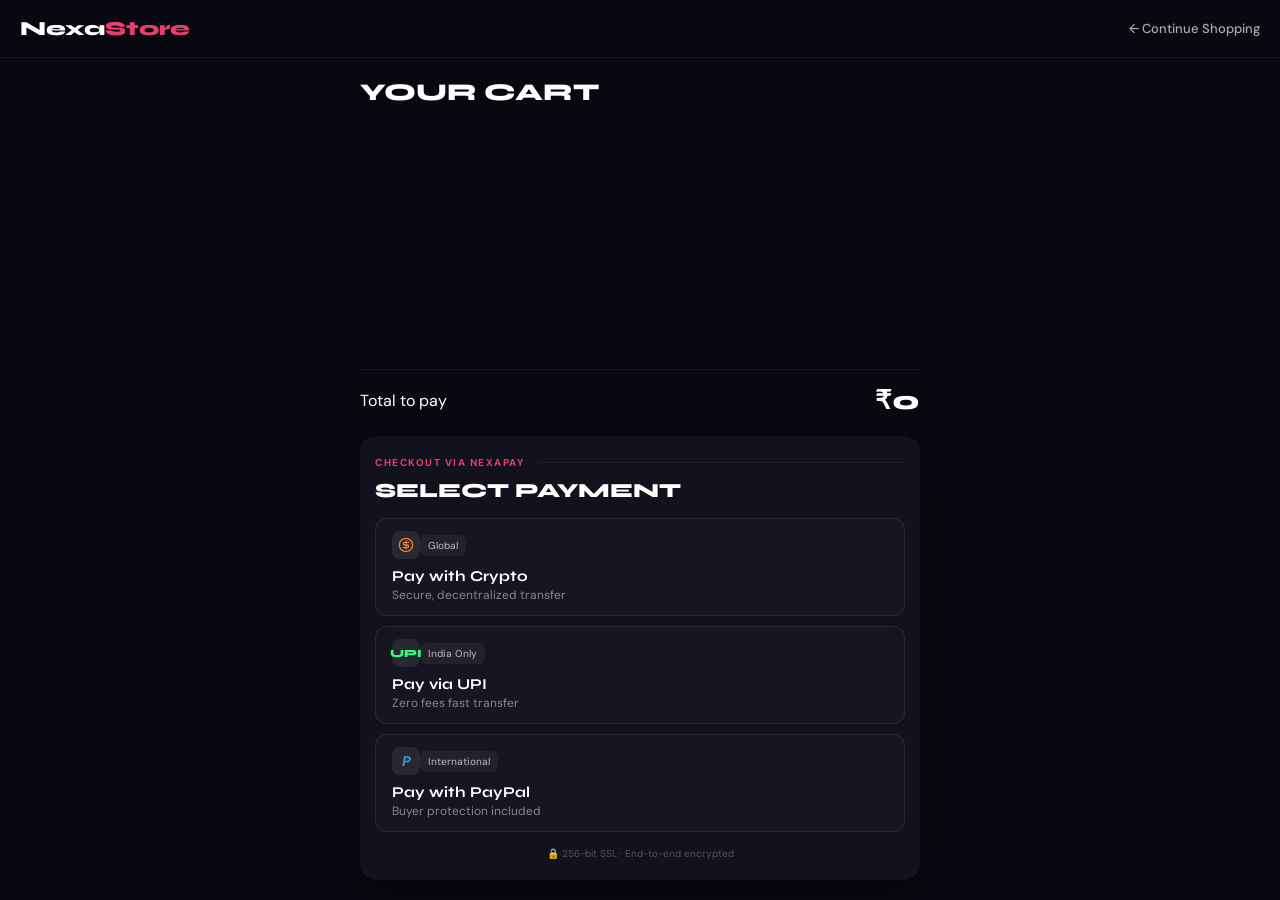
==== checkout.html @ 0b1c762f "Add files via upload" ====
<!DOCTYPE html>
<html lang="en">
<head>
  <meta charset="UTF-8">
  <meta name="viewport" content="width=device-width, initial-scale=1.0, maximum-scale=1.0, user-scalable=no">
  <title>Checkout — NexaStore</title>
  
  <link href="https://fonts.googleapis.com/css2?family=Syne:wght@700;800&family=DM+Sans:wght@400;500;600&display=swap" rel="stylesheet">
  
  <style>
    /* 🔥 1. TUMHARA ORIGINAL COLOR THEME 🔥 */
    :root {
      --accent: #e63f6f; 
      --bg: #080810; 
      --card: #12121e; 
      --text: #fff; 
      --border: rgba(255,255,255,0.05);
    }
    
    * { box-sizing: border-box; margin: 0; padding: 0; -webkit-tap-highlight-color: transparent; }
    
    body { background-color: var(--bg); color: var(--text); font-family: 'DM Sans', sans-serif; overflow: hidden; height: 100vh; height: 100dvh; display: flex; flex-direction: column; }
    header { flex-shrink: 0; display: flex; justify-content: space-between; align-items: center; padding: 16px 20px; border-bottom: 1px solid var(--border); background: var(--bg); }
    .logo { font-family: 'Syne', sans-serif; font-size: 20px; font-weight: 800; }
    .logo span { color: var(--accent); }
    .back-link { color: #aaa; text-decoration: none; font-size: 13px; font-weight: 500; }

    .checkout-container { flex: 1; display: flex; flex-direction: column; padding: 20px; max-width: 600px; width: 100%; margin: 0 auto; overflow: hidden; }
    .cart-title { flex-shrink: 0; font-family: 'Syne', sans-serif; font-size: 24px; font-weight: 800; margin-bottom: 15px; text-transform: uppercase; }
    .cart-list { flex: 1; overflow-y: auto; border-bottom: 1px solid var(--border); padding-bottom: 10px; margin-bottom: 15px; min-height: 0; padding-right: 5px; }
    .cart-list::-webkit-scrollbar { display: none; }
    .cart-list { -ms-overflow-style: none; scrollbar-width: none; }
    .total-row { flex-shrink: 0; display: flex; justify-content: space-between; align-items: center; margin-bottom: 20px; }
    .total-label { color: #aaa; font-size: 15px; }
    .total-amount { font-family: 'Syne', sans-serif; font-size: 26px; font-weight: 800; color: #fff; }

    /* GLOW EFFECT */
    .payment-card, .cart-list > div, .custom-modal-content { 
      background: var(--card); border-radius: 16px; position: relative;
      transform: translateZ(0); overflow: hidden;
    }
    .payment-card { flex-shrink: 0; padding: 20px 15px; box-shadow: 0 1rem 2rem -1rem black; }
    .payment-card::before, .cart-list > div::before, .custom-modal-content::before {
      content: ""; position: absolute; inset: 0; border-radius: inherit;
      background: radial-gradient(300px circle at var(--x, 50%) var(--y, 50%), rgba(230, 63, 111, 0.15), transparent 100%);
      opacity: 0; transition: opacity 0.3s ease; pointer-events: none; z-index: 0;
    }
    .payment-card::after, .cart-list > div::after, .custom-modal-content::after {
      content: ""; position: absolute; inset: 0; border-radius: inherit; padding: 1px;
      background: radial-gradient(200px circle at var(--x, 50%) var(--y, 50%), rgba(230, 63, 111, 1), rgba(255, 255, 255, 0.05));
      -webkit-mask: linear-gradient(#fff 0 0) content-box, linear-gradient(#fff 0 0);
      -webkit-mask-composite: xor; mask-composite: exclude;
      opacity: 0; transition: opacity 0.3s ease; pointer-events: none; z-index: 0;
    }
    .payment-card:hover::before, .payment-card:hover::after,
    .cart-list > div:hover::before, .cart-list > div:hover::after,
    .custom-modal-content:hover::before, .custom-modal-content:hover::after { opacity: 1; }
    .payment-card > *, .cart-list > div > *, .custom-modal-content > * { position: relative; z-index: 1; }

    /* BENTO BUTTONS */
    .payment-eyebrow { color: var(--accent); font-size: 10px; font-weight: 700; letter-spacing: 1.5px; text-transform: uppercase; margin-bottom: 10px; display: flex; align-items: center; }
    .payment-eyebrow::after { content: ''; flex: 1; height: 1px; background: var(--border); margin-left: 15px; }
    .payment-title { font-family: 'Syne', sans-serif; font-size: 20px; font-weight: 800; margin-bottom: 15px; line-height: 1.2; text-transform: uppercase; }
    .bento-grid { display: grid; grid-template-columns: 1fr; gap: 10px; }
    .bento-btn { position: relative; padding: 12px 16px; border-radius: 12px; background-color: rgba(255,255,255,0.02); border: 1px solid rgba(255,255,255,0.08); cursor: pointer; text-align: left; display: flex; flex-direction: column; gap: 8px; color: white; font-family: 'DM Sans', sans-serif; transition: transform 0.3s, background-color 0.3s; z-index: 10; }
    .bento-btn:hover { transform: translateY(-3px); background-color: rgba(255,255,255,0.04); }
    .bento-header { display: flex; justify-content: space-between; align-items: center; }
    .bento-icon { width: 28px; height: 28px; border-radius: 8px; display: flex; align-items: center; justify-content: center; background: rgba(255,255,255,0.08); }
    .bento-badge { font-size: 10px; font-weight: 500; padding: 4px 8px; border-radius: 6px; background: rgba(255,255,255,0.05); color: #aaa; }
    .bento-title { font-family: 'Syne', sans-serif; font-weight: 700; font-size: 15px; color: #fff; margin-bottom: 2px; }
    .bento-desc { font-size: 12px; color: #888; }
    .icon-crypto { color: #e67e22; } .icon-upi { color: #32ff7e; font-family: 'Syne', sans-serif; font-weight: 800; font-size: 11px; } .icon-paypal { color: #3498db; font-weight: 800; font-style: italic; font-size: 14px; }
    .ssl-text { text-align: center; color: #555; font-size: 10px; margin-top: 15px; }

    /* MODALS & FIX FOR MOBILE SCROLLING */
    .custom-modal-overlay { position: fixed; inset: 0; background: rgba(0,0,0,0.8); backdrop-filter: blur(8px); display: flex; justify-content: center; align-items: center; z-index: 9999; opacity: 0; pointer-events: none; transition: opacity 0.3s ease; padding: 20px; }
    .custom-modal-overlay.open { opacity: 1; pointer-events: auto; }
    
    .custom-modal-content { 
      background: #151520; border: 1px solid rgba(255,255,255,0.1); border-radius: 20px; 
      width: 100%; max-width: 360px; padding: 30px 20px; text-align: center; 
      transform: scale(0.95); opacity: 0; transition: all 0.3s; 
      max-height: 85vh; overflow-y: auto; scrollbar-width: none; 
    }
    .custom-modal-content::-webkit-scrollbar { display: none; }
    
    .custom-modal-overlay.open .custom-modal-content { transform: scale(1); opacity: 1; }
    .modal-close-btn { position: absolute; top: 15px; right: 15px; background: rgba(255,255,255,0.05); border: none; color: white; width: 30px; height: 30px; border-radius: 50%; font-size: 18px; cursor: pointer; z-index: 10; }

    /* WAITING BUTTON */
    .rainbow-wrapper { display: flex; justify-content: center; align-items: center; margin: 30px 0 20px 0; }
    .rainbow-btn { position: relative; width: 140px; height: 40px; display: flex; align-items: center; justify-content: center; background: black; border-radius: 12px; color: white; font-weight: 900; font-size: 14px; cursor: pointer; border: none; }
    .rainbow-btn::before, .rainbow-btn::after { content: ''; position: absolute; inset: -2px; border-radius: 14px; background: linear-gradient(45deg, #fb0094, #0000ff, #00ff00, #ffff00, #ff0000, #fb0094, #0000ff, #00ff00, #ffff00, #ff0000); background-size: 400%; z-index: -1; animation: rainbow-anim 20s linear infinite; }
    .rainbow-btn::after { filter: blur(30px); }
    @keyframes rainbow-anim { 0% { background-position: 0 0; } 50% { background-position: 400% 0; } 100% { background-position: 0 0; } }

    /* SHINY GET LINK BUTTON */
    .shiny-wrap { position: relative; margin: 30px auto; width: 120px; height: 60px; display: flex; justify-content: center; }
    .shiny-wrap:hover .shiny-outer, .shiny-wrap:hover .shiny-mid, .shiny-wrap:hover .shiny-inner { opacity: 0.75; }
    .shiny-wrap:active .shiny-outer, .shiny-wrap:active .shiny-mid, .shiny-wrap:active .shiny-inner { opacity: 1; }
    .shiny-action { position: absolute; inset: 0; width: 100%; height: 100%; z-index: 20; opacity: 0; cursor: pointer; }
    .shiny-layer { position: absolute; overflow: hidden; transition: opacity 0.3s; pointer-events: none; }
    .shiny-bg { position: absolute; inset: -150%; animation: speen 8s cubic-bezier(0.56,0.15,0.28,0.86) infinite, woah 4s infinite; }
    .shiny-outer { inset: 0; z-index: -20; opacity: 0.5; filter: blur(2em) url(#unopaq); }
    .shiny-outer .shiny-bg { background: linear-gradient(90deg, #f50 30%, transparent 50%, #05f 70%); }
    .shiny-mid { inset: -0.125em; z-index: -20; opacity: 0.5; border-radius: 0.75em; filter: blur(0.25em) url(#unopaq2); }
    .shiny-mid .shiny-bg { background: linear-gradient(90deg, #f95 20%, transparent 45%, transparent 55%, #59f 80%); }
    .shiny-border { padding: 0.5px; background: rgba(0,0,0,0.3); border-radius: 17px; width: 100%; height: 100%; position: relative; clip-path: path("M 90 0 C 121 0 126 5 126 33 C 126 61 121 66 90 66 L 33 66 C 5 66 0 61 0 33 C 0 5 5 0 33 0 Z"); }
    .shiny-inner { inset: -2px; z-index: -10; opacity: 0.5; filter: blur(2px) url(#unopaq3); border-radius: inherit; }
    .shiny-inner .shiny-bg { background: linear-gradient(90deg, #fc9 30%, transparent 45%, transparent 55%, #9cf 70%); }
    .shiny-surface { display: flex; align-items: center; justify-content: center; width: 100%; height: 100%; background: #111215; color: white; font-weight: bold; font-family: 'DM Sans', sans-serif; clip-path: path("M 90 0 C 115 0 120 5 120 30 C 120 55 115 60 90 60 L 30 60 C 5 60 0 55 0 30 C 0 5 5 0 30 0 Z"); border-radius: 0.875em; }
    @keyframes speen { 0% { transform: rotate(10deg); } 50% { transform: rotate(190deg); } 100% { transform: rotate(370deg); } }
    @keyframes woah { 0%, 100% { transform: scale(1); } 50% { transform: scale(0.75); } }
  </style>
</head>
<body>
  <svg style="position: absolute; width: 0; height: 0;">
    <filter width="300%" x="-100%" height="300%" y="-100%" id="unopaq"><feColorMatrix values="1 0 0 0 0 0 1 0 0 0 0 0 1 0 0 0 0 0 9 0" /></filter>
    <filter width="300%" x="-100%" height="300%" y="-100%" id="unopaq2"><feColorMatrix values="1 0 0 0 0 0 1 0 0 0 0 0 1 0 0 0 0 0 3 0" /></filter>
    <filter width="300%" x="-100%" height="300%" y="-100%" id="unopaq3"><feColorMatrix values="1 0 0 0.2 0 0 1 0 0.2 0 0 0 1 0.2 0 0 0 0 2 0" /></filter>
  </svg>

  <header>
    <div class="logo">Nexa<span>Store</span></div>
    <a href="index.html" class="back-link">← Continue Shopping</a>
  </header>

  <div class="checkout-container">
    <h1 class="cart-title">Your Cart</h1>
    <div id="checkoutCartList" class="cart-list"></div>
    <div class="total-row"><span>Total to pay</span><span id="checkoutTotalAmount" class="total-amount">₹0</span></div>

    <div class="payment-card" id="glowCard">
      <div class="payment-eyebrow">Checkout via NexaPay</div>
      <h2 class="payment-title">Select Payment</h2>

      <div class="bento-grid">
        <button class="bento-btn" onclick="openCryptoModal()">
          <div class="bento-header">
            <div class="bento-icon icon-crypto"><svg width="16" height="16" viewBox="0 0 24 24" fill="none" stroke="currentColor" stroke-width="2" stroke-linecap="round" stroke-linejoin="round"><circle cx="12" cy="12" r="10"></circle><path d="M16 8h-6a2 2 0 1 0 0 4h4a2 2 0 1 1 0 4H8"></path><path d="M12 18V6"></path></svg></div>
            <span class="bento-badge">Global</span>
          </div>
          <div><div class="bento-title">Pay with Crypto</div><div class="bento-desc">Secure, decentralized transfer</div></div>
        </button>

        <button class="bento-btn" onclick="openUpiModal()">
          <div class="bento-header">
            <div class="bento-icon icon-upi">UPI</div>
            <span class="bento-badge">India Only</span>
          </div>
          <div><div class="bento-title">Pay via UPI</div><div class="bento-desc">Zero fees fast transfer</div></div>
        </button>

        <button class="bento-btn">
          <div class="bento-header">
            <div class="bento-icon icon-paypal">P</div>
            <span class="bento-badge">International</span>
          </div>
          <div><div class="bento-title">Pay with PayPal</div><div class="bento-desc">Buyer protection included</div></div>
        </button>
      </div>
      <div class="ssl-text">🔒 256-bit SSL · End-to-end encrypted</div>
    </div>
  </div>

  <div id="upiModal" class="custom-modal-overlay">
    <div class="custom-modal-content" id="upiModalContent">
      <button class="modal-close-btn" onclick="closeUpiModal()">×</button>
      
      <div id="qrView">
        <h2 style="font-family: 'Syne', sans-serif; font-size: 22px; margin-bottom: 20px;">Scan & Pay</h2>
        
        <div style="background: white; padding: 15px; border-radius: 16px; display: inline-block; margin-bottom: 15px;">
          <img id="upiQrImage" src="" alt="UPI QR Code" style="width: 180px; height: 180px; object-fit: contain; display: block;">
        </div>
        
        <div style="margin-bottom: 15px;">
          <p style="color: #aaa; font-size: 13px; margin-bottom: 2px;">Amount to Pay:</p>
          <h3 id="upiExactAmount" style="color: #32ff7e; font-family: 'Syne', sans-serif; font-size: 24px; font-weight: 800;">₹0</h3>
        </div>
        
        <p style="color: #888; font-size: 13px; margin-bottom: 8px;">Or pay directly to this UPI ID:</p>
        <div style="display: flex; align-items: center; justify-content: space-between; background: rgba(255,255,255,0.05); padding: 12px 15px; border-radius: 12px; border: 1px solid rgba(255,255,255,0.1); margin-bottom: 15px;">
          <span id="upiIdText" style="font-family: monospace; font-size: 15px; color: #fff;">Loading...</span>
          <button id="copyUpiBtn" onclick="copyUpiId()" style="background: var(--accent); color: white; border: none; padding: 8px 16px; border-radius: 8px; font-size: 13px; font-weight: 600; cursor: pointer;">Copy</button>
        </div>
        
        <button onclick="payWithApp()" style="width: 100%; background: #32ff7e; color: #000; border: none; padding: 14px; border-radius: 12px; font-size: 15px; font-weight: 800; cursor: pointer; font-family: 'DM Sans', sans-serif; display: flex; justify-content: center; align-items: center; gap: 8px; margin-bottom: 15px;">
          <svg width="18" height="18" viewBox="0 0 24 24" fill="none" stroke="currentColor" stroke-width="2" stroke-linecap="round" stroke-linejoin="round"><path d="M12 22s8-4 8-10V5l-8-3-8 3v7c0 6 8 10 8 10z"></path></svg>
          Pay via Payment App
        </button>

        <div style="background: rgba(255,255,255,0.02); border: 1px solid rgba(255,255,255,0.1); padding: 15px; border-radius: 12px; text-align: left;">
          <p style="font-size: 12px; color: #aaa; margin-bottom: 8px;">Completed the payment? Enter 12-digit UTR:</p>
          <div style="display: flex; gap: 8px;">
            <input type="text" id="utrInput" placeholder="Enter Ref. No." style="flex: 1; padding: 10px; border-radius: 8px; border: 1px solid var(--border); background: rgba(0,0,0,0.5); color: white; outline: none;">
            <button onclick="submitUtr()" style="background: var(--accent); color: white; border: none; padding: 10px 15px; border-radius: 8px; font-weight: bold; cursor: pointer;">Verify</button>
          </div>
        </div>
      </div>

      <div id="statusView" style="display: none; padding: 10px 0;">
         <div id="statusContent"></div>
      </div>
    </div>
  </div>

  <div id="cryptoModal" class="custom-modal-overlay">
    <div class="custom-modal-content" id="cryptoModalContent">
      <button class="modal-close-btn" onclick="closeCryptoModal()">×</button>
      
      <div id="cryptoQrView">
        <h2 style="font-family: 'Syne', sans-serif; font-size: 22px; margin-bottom: 20px;">Crypto Transfer</h2>
        
        <div style="background: white; padding: 15px; border-radius: 16px; display: inline-block; margin-bottom: 15px;">
          <img id="cryptoQrImage" src="" alt="Crypto QR Code" style="width: 180px; height: 180px; object-fit: contain; display: block;">
        </div>
        
        <div style="display: flex; align-items: center; justify-content: space-between; background: rgba(255,255,255,0.05); padding: 12px 15px; border-radius: 12px; border: 1px solid rgba(255,255,255,0.1); margin-bottom: 10px;">
          <div style="text-align: left;">
            <p style="font-size: 11px; color: #aaa; margin-bottom: 3px;">Exact Amount (USD)</p>
            <span id="cryptoExactAmount" style="font-family: 'Syne', sans-serif; font-size: 18px; color: #32ff7e; font-weight: bold;">$0.00</span>
          </div>
          <button onclick="copyCryptoAmount()" id="copyCryptoAmtBtn" style="background: #3498db; color: white; border: none; padding: 8px 14px; border-radius: 8px; font-size: 12px; font-weight: bold; cursor: pointer;">Copy</button>
        </div>

        <div style="display: flex; align-items: center; justify-content: space-between; background: rgba(255,255,255,0.05); padding: 12px 15px; border-radius: 12px; border: 1px solid rgba(255,255,255,0.1); margin-bottom: 15px;">
          <div style="text-align: left; overflow: hidden; padding-right: 10px;">
            <p style="font-size: 11px; color: #aaa; margin-bottom: 3px;">Network: <span style="color:#fff; font-weight:bold;">USDT (TRC20)</span></p>
            <span id="cryptoIdText" style="font-family: monospace; font-size: 12px; color: #fff; display: block; white-space: nowrap; overflow: hidden; text-overflow: ellipsis;">Loading...</span>
          </div>
          <button onclick="copyCryptoId()" id="copyCryptoBtn" style="background: #e67e22; color: white; border: none; padding: 8px 14px; border-radius: 8px; font-size: 13px; font-weight: bold; cursor: pointer;">Copy</button>
        </div>

        <button onclick="alert('Please open your Binance, Trust Wallet, or any Crypto Exchange App to paste the copied Address & Amount.')" style="width: 100%; background: #3498db; color: #fff; border: none; padding: 14px; border-radius: 12px; font-size: 15px; font-weight: 800; cursor: pointer; font-family: 'DM Sans', sans-serif; display: flex; justify-content: center; align-items: center; gap: 8px; margin-bottom: 15px;">
          <svg width="18" height="18" viewBox="0 0 24 24" fill="none" stroke="currentColor" stroke-width="2" stroke-linecap="round" stroke-linejoin="round"><path d="M21 12V7H5a2 2 0 0 1 0-4h14v4"></path><path d="M3 5v14a2 2 0 0 0 2 2h16v-5"></path><path d="M18 12a2 2 0 0 0 0 4h4v-4Z"></path></svg>
          Open Wallet App
        </button>

        <div style="background: rgba(255,255,255,0.02); border: 1px solid rgba(255,255,255,0.1); padding: 15px; border-radius: 12px; text-align: left;">
          <p style="font-size: 12px; color: #aaa; margin-bottom: 8px;">Payment Done? Enter TX Hash:</p>
          <div style="display: flex; gap: 8px;">
            <input type="text" id="cryptoHashInput" placeholder="Enter Transaction Hash" style="flex: 1; padding: 10px; border-radius: 8px; border: 1px solid var(--border); background: rgba(0,0,0,0.5); color: white; outline: none; font-size: 12px;">
            <button onclick="submitCryptoHash()" style="background: #e67e22; color: white; border: none; padding: 10px 15px; border-radius: 8px; font-weight: bold; cursor: pointer;">Verify</button>
          </div>
        </div>
      </div>

      <div id="cryptoStatusView" style="display: none; padding: 10px 0;">
         <div id="cryptoStatusContent"></div>
      </div>
    </div>
  </div>
  <script src="https://www.gstatic.com/firebasejs/10.11.0/firebase-app-compat.js"></script>
  <script src="https://www.gstatic.com/firebasejs/10.11.0/firebase-database-compat.js"></script>
  <script>
    const firebaseConfig = {
      apiKey: "AIzaSyAyknjeM9e8lvwBeogJvAly4834VpdoHiI",
      authDomain: "nexastore-42d24.firebaseapp.com",
      databaseURL: "https://nexastore-42d24-default-rtdb.firebaseio.com",
      projectId: "nexastore-42d24",
      storageBucket: "nexastore-42d24.firebasestorage.app",
      messagingSenderId: "671073555026",
      appId: "1:671073555026:web:d28e98db87f6070308058b"
    };
    firebase.initializeApp(firebaseConfig);
    const db = firebase.database();
  </script>

  <script src="js/cart.js"></script>

  <script>
    // GLOW EFFECT LOGIC
    function handleGlow(e) {
      if (!this.ticking) {
        window.requestAnimationFrame(() => {
          const rect = this.getBoundingClientRect();
          const clientX = e.touches ? e.touches[0].clientX : e.clientX;
          const clientY = e.touches ? e.touches[0].clientY : e.clientY;
          this.style.setProperty('--x', `${clientX - rect.left}px`);
          this.style.setProperty('--y', `${clientY - rect.top}px`);
          this.ticking = false;
        });
        this.ticking = true;
      }
    }

    document.getElementById('glowCard')?.addEventListener('mousemove', handleGlow);
    document.getElementById('glowCard')?.addEventListener('touchmove', handleGlow, { passive: true });
    
    document.getElementById('upiModalContent')?.addEventListener('mousemove', handleGlow);
    document.getElementById('upiModalContent')?.addEventListener('touchmove', handleGlow, { passive: true });

    document.getElementById('cryptoModalContent')?.addEventListener('mousemove', handleGlow);
    document.getElementById('cryptoModalContent')?.addEventListener('touchmove', handleGlow, { passive: true });

    const cartList = document.getElementById('checkoutCartList');
    if (cartList) {
      const observer = new MutationObserver((mutations) => {
        mutations.forEach(m => m.addedNodes.forEach(n => {
          if (n.nodeType === 1) { 
            n.addEventListener('mousemove', handleGlow);
            n.addEventListener('touchmove', handleGlow, { passive: true });
          }
        }));
      });
      observer.observe(cartList, { childList: true });
    }

    // 🔥 UPI LOGIC 🔥
    let currentAdminUpi = "nexastore@upi"; 
    db.ref('settings/payment/upi').on('value', (snapshot) => {
      if(snapshot.exists() && snapshot.val() !== "") { currentAdminUpi = snapshot.val(); }
      document.getElementById('upiIdText').innerText = currentAdminUpi;
      document.getElementById('upiQrImage').src = `https://api.qrserver.com/v1/create-qr-code/?size=200x200&data=upi://pay?pa=${currentAdminUpi}&pn=NexaStore`;
    });

    function openUpiModal() {
      document.getElementById('upiExactAmount').innerText = document.getElementById('checkoutTotalAmount').innerText;
      document.getElementById('upiModal').classList.add('open');
      document.getElementById('qrView').style.display = 'block';
      document.getElementById('statusView').style.display = 'none';
      document.getElementById('utrInput').value = '';
    }

    function closeUpiModal() { document.getElementById('upiModal').classList.remove('open'); }

    function copyUpiId() {
      navigator.clipboard.writeText(currentAdminUpi).then(() => {
        const btn = document.getElementById('copyUpiBtn');
        btn.innerText = 'Copied!'; btn.style.background = '#32ff7e'; btn.style.color = '#000';
        setTimeout(() => { btn.innerText = 'Copy'; btn.style.background = 'var(--accent)'; btn.style.color = '#fff'; }, 2000);
      });
    }

    function payWithApp() {
      const amount = document.getElementById('checkoutTotalAmount').innerText.replace('₹', '').replace(/,/g, '').trim();
      if (!amount || amount === "0") { alert("Cart is empty!"); return; }
      window.location.href = `upi://pay?pa=${currentAdminUpi}&pn=NexaStore&am=${amount}&cu=INR`;
    }

    function submitUtr() {
      const utr = document.getElementById('utrInput').value.trim();
      if(!utr || utr.length < 6) { alert("Please enter a valid UTR Number!"); return; }
      processPayment(utr, 'UPI', document.getElementById('checkoutTotalAmount').innerText, 'qrView', 'statusView', 'statusContent');
    }


    // 🔥 CRYPTO LOGIC 🔥
    let currentAdminCrypto = "Loading..."; 
    let currentUsdAmountStr = "0.00";

    db.ref('settings/payment/crypto').on('value', (snapshot) => {
      if(snapshot.exists() && snapshot.val() !== "") { currentAdminCrypto = snapshot.val(); }
      document.getElementById('cryptoIdText').innerText = currentAdminCrypto;
      document.getElementById('cryptoQrImage').src = `https://api.qrserver.com/v1/create-qr-code/?size=200x200&data=${currentAdminCrypto}`;
    });

    function openCryptoModal() {
      const inrStr = document.getElementById('checkoutTotalAmount').innerText.replace('₹', '').replace(/,/g, '').trim();
      const inrAmount = parseFloat(inrStr) || 0;
      currentUsdAmountStr = (inrAmount / 85).toFixed(2); 
      
      document.getElementById('cryptoExactAmount').innerText = '$' + currentUsdAmountStr;
      
      document.getElementById('cryptoModal').classList.add('open');
      document.getElementById('cryptoQrView').style.display = 'block';
      document.getElementById('cryptoStatusView').style.display = 'none';
      document.getElementById('cryptoHashInput').value = '';
    }

    function closeCryptoModal() { document.getElementById('cryptoModal').classList.remove('open'); }

    function copyCryptoAmount() {
      navigator.clipboard.writeText(currentUsdAmountStr).then(() => {
        const btn = document.getElementById('copyCryptoAmtBtn');
        btn.innerText = 'Copied!'; btn.style.background = '#2ecc71'; 
        setTimeout(() => { btn.innerText = 'Copy'; btn.style.background = '#3498db'; }, 2000);
      });
    }

    function copyCryptoId() {
      navigator.clipboard.writeText(currentAdminCrypto).then(() => {
        const btn = document.getElementById('copyCryptoBtn');
        btn.innerText = 'Copied!'; btn.style.background = '#2ecc71'; 
        setTimeout(() => { btn.innerText = 'Copy'; btn.style.background = '#e67e22'; }, 2000);
      });
    }

    function submitCryptoHash() {
      const txHash = document.getElementById('cryptoHashInput').value.trim();
      if(!txHash || txHash.length < 10) { alert("Please enter a valid Transaction Hash!"); return; }
      processPayment(txHash, 'Crypto USDT TRC20', '$' + currentUsdAmountStr, 'cryptoQrView', 'cryptoStatusView', 'cryptoStatusContent');
    }

    // 🔥 COMMON PAYMENT PROCESSOR (FIXED FOR MULTIPLE PRODUCTS) 🔥
    function processPayment(refId, methodStr, displayAmount, viewId, statusViewId, contentId) {
      const cartData = JSON.parse(localStorage.getItem('nexaCart')) || [];
      if (cartData.length === 0) { alert("Cart is empty!"); return; }
      
      // 🔥 NAYA LOGIC: Cart ke saare products ka ID aur Naam ek sath jod rahe hain 🔥
      const allProductIds = cartData.map(item => item.id).join(',');
      const allProductNames = cartData.map(item => item.title).join(' + ');
      
      const orderId = 'ORD_' + Date.now();
      
      db.ref('orders/' + orderId).set({
        orderId: orderId, utr: refId, amount: displayAmount, status: 'pending', 
        productId: allProductIds, productName: allProductNames, time: new Date().toLocaleString(), method: methodStr
      }).then(() => {
        document.getElementById(viewId).style.display = 'none';
        document.getElementById(statusViewId).style.display = 'block';
        
        document.getElementById(contentId).innerHTML = `
          <div class="rainbow-wrapper"><button class="rainbow-btn">Waiting for approval...</button></div>
          <p style="color: #aaa; font-size: 13px; margin-top: 20px;">Your transaction is being verified by the admin.</p>
        `;
        
        db.ref('orders/' + orderId + '/status').on('value', (snap) => {
          if(snap.val() === 'approved') {
            document.getElementById(contentId).innerHTML = `
              <h3 style="color: #32ff7e; font-family: 'Syne', sans-serif; font-size: 22px; margin-bottom: 20px;">Approved!</h3>
              <div class="shiny-wrap">
                <button class="shiny-action" onclick="window.location.href='download.html?order=${orderId}'"></button>
                <div class="shiny-layer shiny-outer"><div class="shiny-bg"></div></div>
                <div class="shiny-layer shiny-mid"><div class="shiny-bg"></div></div>
                <div class="shiny-border">
                  <div class="shiny-layer shiny-inner"><div class="shiny-bg"></div></div>
                  <div class="shiny-surface">Get Link</div>
                </div>
              </div>`;
          } else if (snap.val() === 'rejected') {
            document.getElementById(contentId).innerHTML = `
              <h3 style="color: #e74c3c; margin-bottom: 10px; font-family: 'Syne', sans-serif;">Payment Rejected</h3>
              <p style="color: #aaa; font-size: 13px; margin-bottom: 20px;">Invalid reference or payment not received.</p>
              <button onclick="location.reload()" style="background: rgba(255,255,255,0.1); color: white; border: none; padding: 12px 20px; border-radius: 12px; cursor: pointer; font-weight: bold;">Try Again</button>
            `;
          }
        });
      });
    }
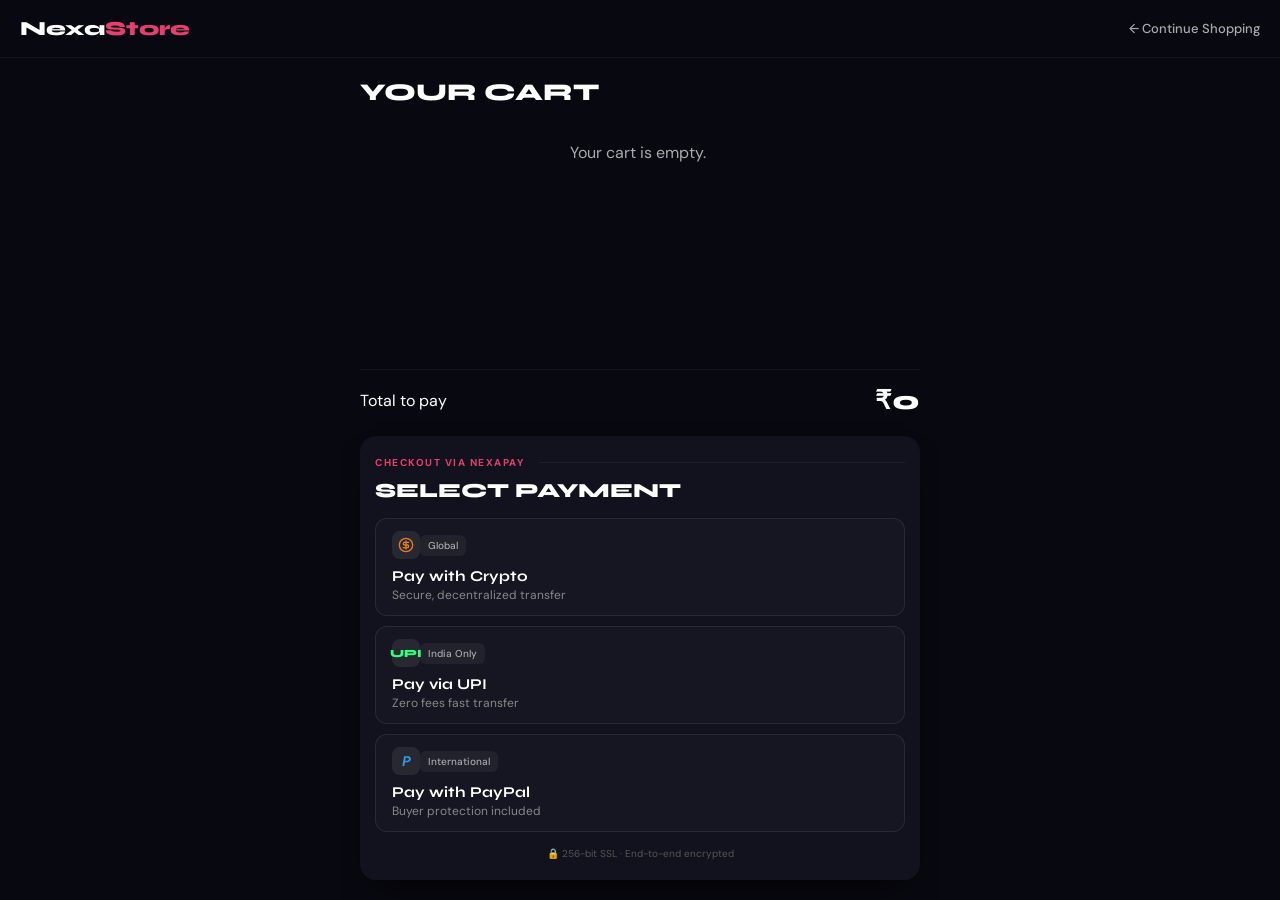
==== commit 94ef6d8f: "Update checkout.html" ====
--- a/checkout.html
+++ b/checkout.html
@@ -439,3 +439,6 @@
         });
       });
     }
+</script>
+</body>
+</html>
